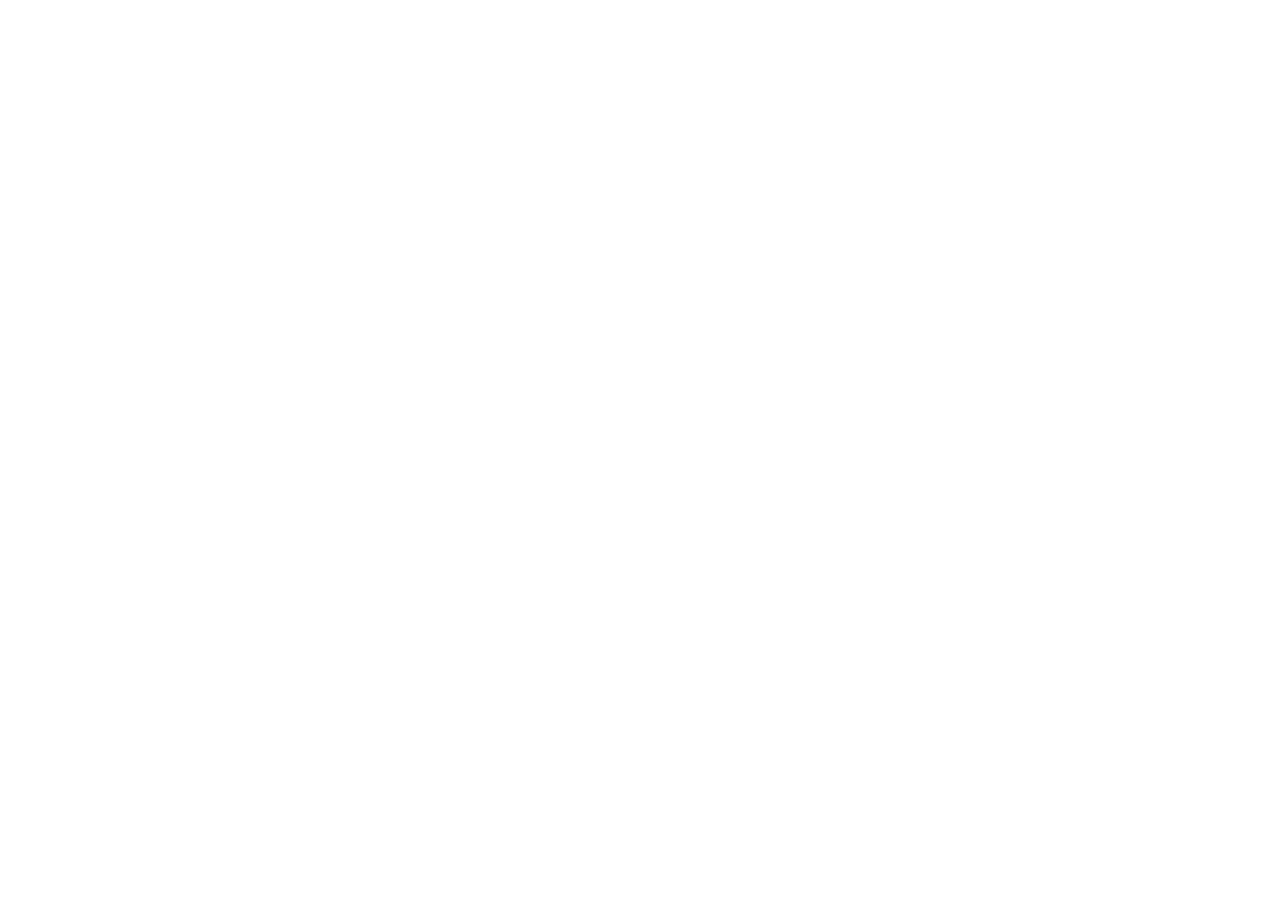
==== index.html @ 1ec08829 "updated raindrop game" ====
<!DOCTYPE html>
<html lang="en">
<head>
    <meta charset="UTF-8">
    <meta name="viewport" content="width=device-width, initial-scale=1.0">
    <meta http-equiv="X-UA-Compatible" content="ie=edge">
    <title>Document</title>
</head>
<body>
    
</body>
</html>
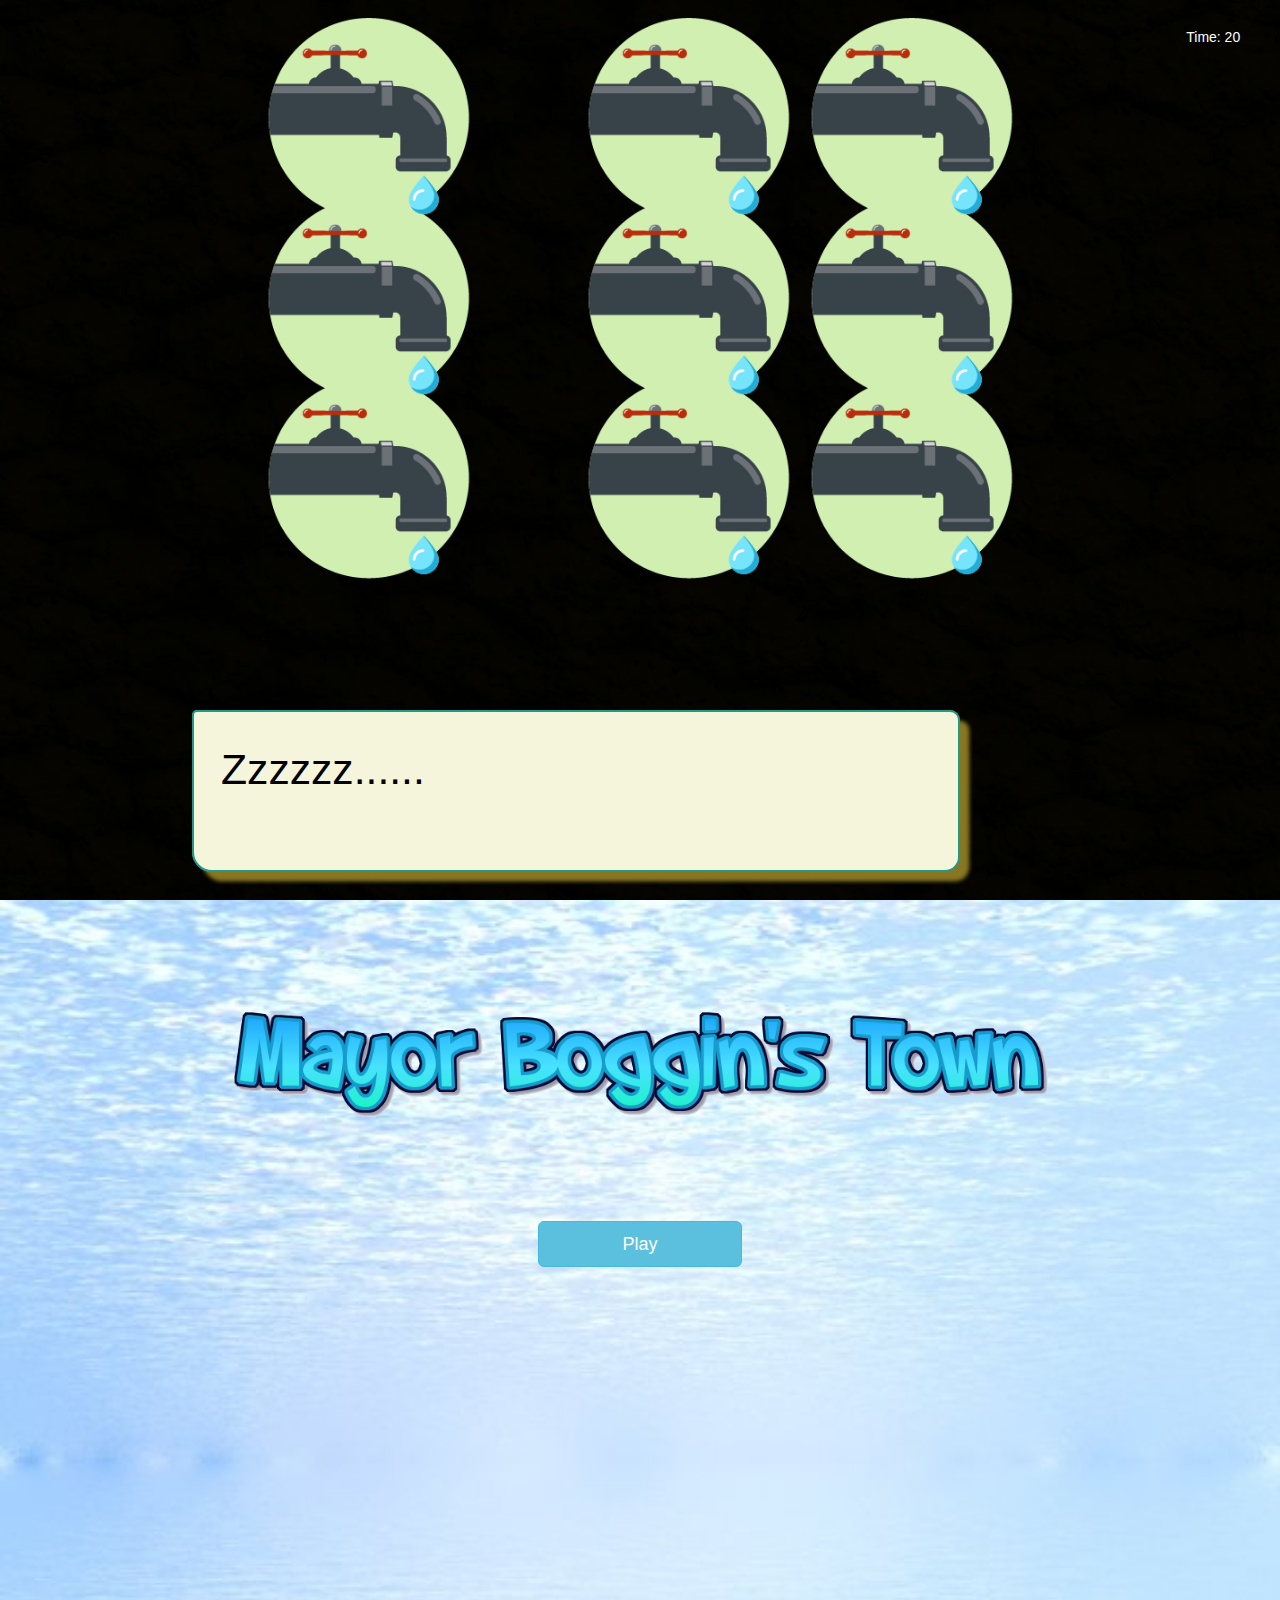
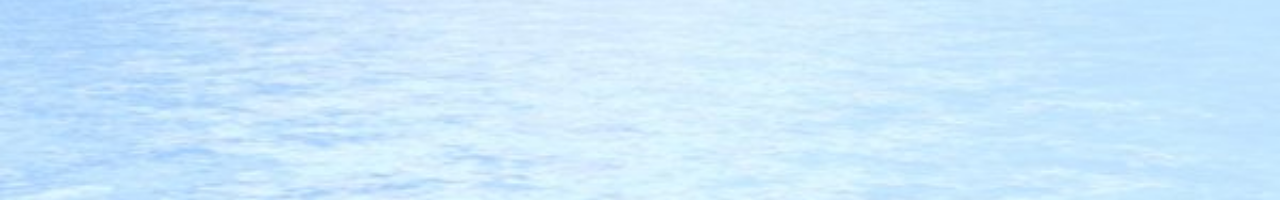
==== commit 49a38248: "Updated to ryans" ====
--- a/index.html
+++ b/index.html
@@ -1,12 +1,72 @@
 <!DOCTYPE html>
-<html lang="en">
+<html>
+
 <head>
-    <meta charset="UTF-8">
-    <meta name="viewport" content="width=device-width, initial-scale=1.0">
-    <meta http-equiv="X-UA-Compatible" content="ie=edge">
-    <title>Document</title>
+    <title>Game</title>
+    <meta charset="utf-8" />
+    <meta name="viewport" content="width=device-width, initial-scale=1.0, maximum-scale=1.0, user-scalable=no" />
+    <meta http-equiv="X-UA-Compatible" content="IE=edge">
+    <link rel="stylesheet" type="text/css" href="./css/index.css" />
+    <script src="https://code.jquery.com/jquery-2.2.4.js" integrity="sha256-iT6Q9iMJYuQiMWNd9lDyBUStIq/8PuOW33aOqmvFpqI=" crossorigin="anonymous"></script>
+    <script src="./js/index.js"></script>
 </head>
+
 <body>
-    
+    <div id = "sliceDIV"></div>
+    <div id = "sliceGame"></div>
+    <div class="modal fade" id="myModal" role="dialog" data-backdrop="static">
+    <link rel="stylesheet" href="https://maxcdn.bootstrapcdn.com/bootstrap/3.3.7/css/bootstrap.min.css">
+    <script src="https://maxcdn.bootstrapcdn.com/bootstrap/3.3.7/js/bootstrap.min.js"></script>
+    <div class="modal-dialog" id="promptBox">
+      <div class="modal-content" id="promptBoxContent">
+        <div class="modal-header">
+          <h4 class="modal-title">Enter your name:</h4>
+        </div>
+        <div class="modal-body" id="promptBoxBody">
+          <input id="userNameInput" type="text">
+            <h7 id="nameBlank"><br/>Name cannot be blank</h7>
+        </div>
+        <div class="modal-footer">
+          <button id = "ok" type="button" class="btn btn-success">Ok</button>
+          <button type="button" class="btn btn-danger" data-dismiss="modal" onclick="nameCancel()">Close</button>
+        </div>
+      </div>
+    </div>
+  </div>
+    <div id='sinkGameWater'></div>
+    <div id="sinkGame">
+        <p id="text2"></p>
+        <p id="timer">Time: 20</p>
+        <img id="tap1" class="tap" src="./images/faucet.png" alt="tap">
+        <img id="tap2" class="tap" src="./images/faucet.png" alt="tap">
+        <img id="tap3" class="tap" src="./images/faucet.png" alt="tap">
+        <img id="tap4" class="tap" src="./images/faucet.png" alt="tap">
+        <img id="tap5" class="tap" src="./images/faucet.png" alt="tap">
+        <img id="tap6" class="tap" src="./images/faucet.png" alt="tap">
+        <img id="tap7" class="tap" src="./images/faucet.png" alt="tap">
+        <img id="tap8" class="tap" src="./images/faucet.png" alt="tap">
+        <img id="tap9" class="tap" src="./images/faucet.png" alt="tap">
+    </div>
+
+    <div id="overlay"></div>
+    <img id="next" class='next' src="./images/next.png" alt="next">
+    <p id="text1">Zzzzzz......</p>
+    <div id='beginningPage'>
+    </div>
+    <div id="divID">
+        <div id="firstDiv">
+            <img src="./images/Title.png" id="title" alt="title">
+            <button id="startButton" type="button" class="btn btn-info btn-lg" data-toggle="modal" data-target="#myModal">Play</button>
+        </div>
+    </div>
+    <div id="raindropDIV">
+        <div id="raindropGame">
+            <img id="nextInGame" class="next" src="./images/next.png" alt="next">
+        </div>
+    </div>
+
+
+
 </body>
+
 </html>--- a/css/index.css
+++ b/css/index.css
@@ -0,0 +1,251 @@
+#divID {
+    background-image: url("../images/Ocean.png");
+    height: 100vh;
+    background-repeat: no-repeat;
+    background-size: cover;
+}
+
+html, body {
+    margin: 0%;
+    max-width: 100%;
+    overflow-x: hidden;
+    overflow-y: hidden;
+    background-color: black; 
+}
+
+# backgroundcolor{
+	position: absolute;
+	background: black;
+	pointer-events: none;
+	opacity: 0;
+	width: 100%;
+	top: 0px;
+	bottom: 4px;
+	z-index: 1;
+}
+
+#title {
+    margin-top: 10%;
+    margin-left: 10%;
+    margin-right: 10%;
+    margin-bottom:10%;
+    width: 80%;
+    position: relative;
+    
+}
+
+#startButton {
+    margin-left: 40%;
+    margin-right: 40%;
+    width: 20%;
+    height: 60%;
+    position: relative;
+    bottom:20%;
+}
+
+#firstDiv{
+    width: 80%;
+    position: absolute;
+    margin-left: 10%;
+    margin-right: 10%;
+}
+
+#overlay {
+	position: absolute;
+	background: black;
+	pointer-events: none;
+	opacity: 0;
+	width: 100%;
+	top: 0px;
+	bottom: 4px;
+	z-index: 99;
+}
+
+#beginningPage {
+    background-image: url("../images/black1.jpeg");
+    height: 100vh;
+    background-repeat: no-repeat;
+    background-size: cover;
+}
+
+.next{
+    cursor: pointer;
+    width:7%;
+    margin-left:90%;
+    position:absolute;
+    bottom: 4%;
+    display: none;
+}
+
+p{
+    padding: 3vh;
+}
+
+#raindropDIV {
+    display: none;
+}
+
+#text1 {
+    background-color:beige;
+    width:60%;
+    height:18vh;
+    margin-right: 15%;
+    margin-left: 15%;
+    position: absolute;
+    bottom: 2%;
+    text-align: justify;
+    border: 2px solid #298;
+    box-shadow: 10px 10px 5px -2px #872;
+    border-radius: 5px 10px 15px 20px;
+    color: black;
+    font-size: 32pt;
+}
+#text2 {
+    background-color:beige;
+    width:60%;
+    height:18vh;
+    margin-right: 15%;
+    margin-left: 15%;
+    position: absolute;
+    bottom: 2%;
+    text-align: justify;
+    border: 2px solid #298;
+    box-shadow: 10px 10px 5px -2px #872;
+    border-radius: 5px 10px 15px 20px;
+    color: black;
+    font-size: 32pt;
+}
+
+#bottomBar {
+    background-image: url("../images/back.png");
+    position: absoulte;
+    bottom: 0;
+    width: 100%;
+    height: 10vh;
+}
+
+
+#raindropGame {
+    background-image: url("../images/back.png");
+    background-repeat: no-repeat;
+    background-size: cover;
+}
+
+
+canvas {
+    border-style: none;
+}
+
+
+
+#sinkGame {
+    background: transparent;
+
+}
+
+#sinkGameWater {
+    background-image: url("../images/Ocean.png");
+    background-repeat: no-repeat;
+    background-size: cover;
+    width:100%;
+    height: 0%;
+    position: absolute;
+    bottom: 0;
+    z-index: -1;
+}
+
+#timer {
+    position: absolute;
+    margin: 0;
+    color: white;
+    right: 1%;
+}
+
+.tap {
+    position: absolute;
+    cursor: pointer;
+    height: 25vh;
+    width: auto;
+}
+
+#tap1 {
+    bottom: 35%;
+    left: 20%;
+}
+
+#tap2 {
+    bottom: 35%;
+    left: 45%;
+}
+
+#tap3 {
+    bottom: 35%;
+    right: 20%;
+}
+
+#tap4 {
+    bottom: 55%;
+    left: 20%;
+}
+
+#tap5 {
+    bottom: 55%;
+    left: 45%;
+}
+#tap6 {
+    bottom: 55%;
+    right: 20%;
+}
+
+#tap7 {
+    bottom: 75%;
+    left: 20%;
+}
+
+#tap8 {
+    bottom: 75%;
+    left: 45%;
+}
+
+#tap9 {
+    bottom: 75%;
+    right: 20%;
+}
+
+#promptBox {
+    top:28%;
+    width: 50%;
+    margin-left: 25%;
+    margin-right: 25%;
+}
+
+#promptBoxContent {
+    background-color: #6699ff;
+}
+
+#promptBoxBody {
+    background-color: white;
+}
+
+#userNameInput {
+    width: 100%;
+}
+
+#nameBlank {
+    color: red;
+    display: none;
+    font-size: 10pt;
+}
+
+#sliceDIV {
+    display: none;
+}
+
+#sliceGame {
+    background-image: url("../images/back.png");
+    background-repeat: no-repeat;
+    background-size: cover;
+}
+
+
+
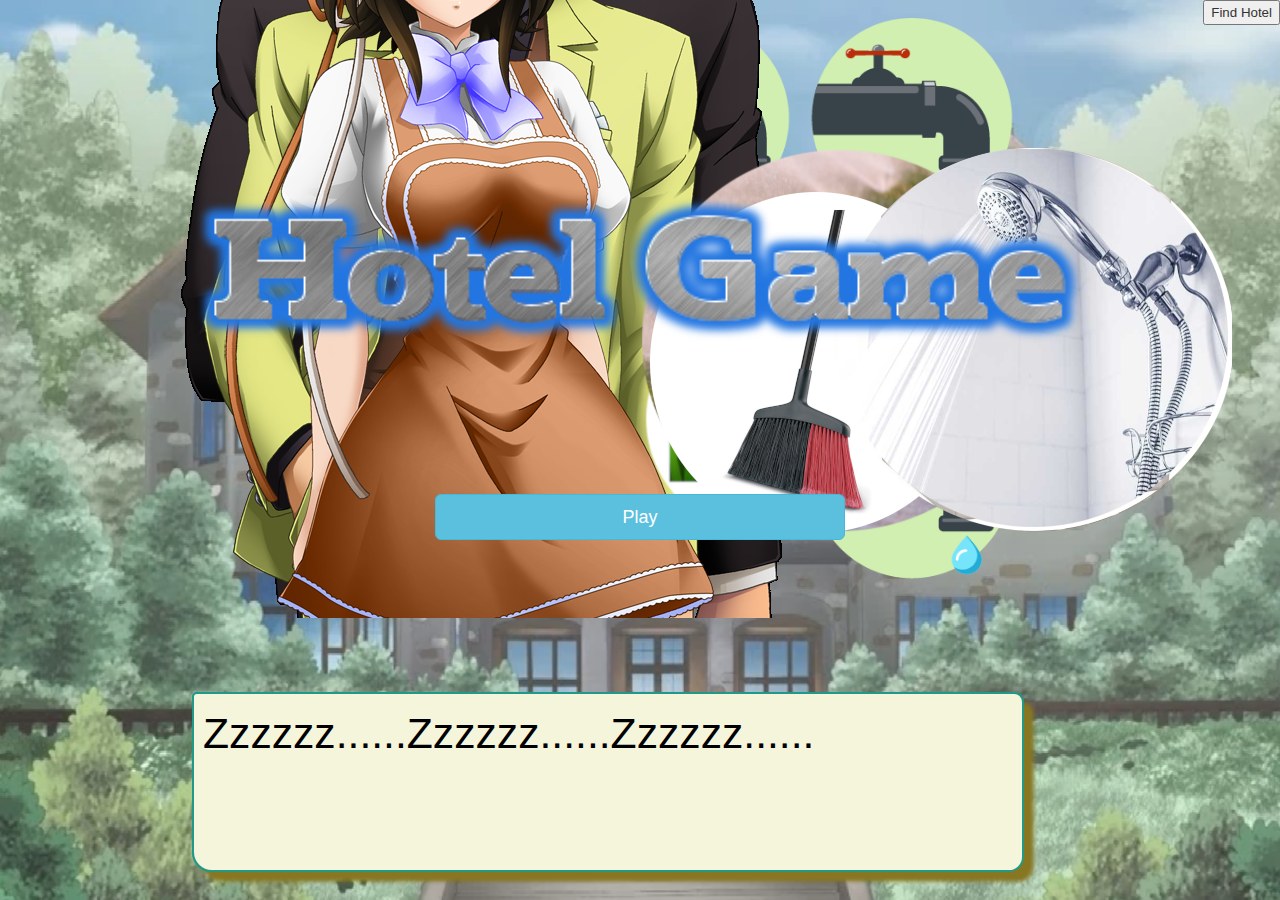
==== commit df6ee91d: "Updated poses" ====
--- a/index.html
+++ b/index.html
@@ -9,6 +9,7 @@
     <link rel="stylesheet" type="text/css" href="./css/index.css" />
     <script src="https://code.jquery.com/jquery-2.2.4.js" integrity="sha256-iT6Q9iMJYuQiMWNd9lDyBUStIq/8PuOW33aOqmvFpqI=" crossorigin="anonymous"></script>
     <script src="./js/index.js"></script>
+    <script type="text/JavaScript" src="https://www.kayak.com/affiliate/widget-v2.js"></script>
 </head>
 
 <body>
@@ -37,27 +38,55 @@
     <div id="sinkGame">
         <p id="text2"></p>
         <p id="timer">Time: 20</p>
-        <img id="tap1" class="tap" src="./images/faucet.png" alt="tap">
-        <img id="tap2" class="tap" src="./images/faucet.png" alt="tap">
-        <img id="tap3" class="tap" src="./images/faucet.png" alt="tap">
-        <img id="tap4" class="tap" src="./images/faucet.png" alt="tap">
-        <img id="tap5" class="tap" src="./images/faucet.png" alt="tap">
-        <img id="tap6" class="tap" src="./images/faucet.png" alt="tap">
-        <img id="tap7" class="tap" src="./images/faucet.png" alt="tap">
-        <img id="tap8" class="tap" src="./images/faucet.png" alt="tap">
-        <img id="tap9" class="tap" src="./images/faucet.png" alt="tap">
+        <img id="tap1" class="tap" src="./images/minigame2/faucet.png" alt="tap">
+        <img id="tap2" class="tap" src="./images/minigame2/faucet.png" alt="tap">
+        <img id="tap3" class="tap" src="./images/minigame2/faucet.png" alt="tap">
+        <img id="tap4" class="tap" src="./images/minigame2/faucet.png" alt="tap">
+        <img id="tap5" class="tap" src="./images/minigame2/faucet.png" alt="tap">
+        <img id="tap6" class="tap" src="./images/minigame2/faucet.png" alt="tap">
+        <img id="tap7" class="tap" src="./images/minigame2/faucet.png" alt="tap">
+        <img id="tap8" class="tap" src="./images/minigame2/faucet.png" alt="tap">
+        <img id="tap9" class="tap" src="./images/minigame2/faucet.png" alt="tap">
     </div>
 
     <div id="overlay"></div>
+    <div id="easterEggOverlay"></div>
     <img id="next" class='next' src="./images/next.png" alt="next">
-    <p id="text1">Zzzzzz......</p>
+    <p id="text1">Zzzzzz......Zzzzzz......Zzzzzz......</p>
+    <img id="richard" class="characterImgCenter" src="./images/characters/richard/richardBlack.png">
+    <img id="tommy" class="characterImgCenter" src="./images/characters/tommy/normalTommy.png">
+    <img id="olivia" class="characterImgCenter" src="./images/characters/chef/chefBlack.png">
+    <img id="richardRight" class="characterImgRight" src="./images/characters/richard/normalRichard.png">
+    <img id="tommyLeft" class="characterImgLeft" src="./images/characters/tommy/normalTommy.png">
+    <img id="lilyRight" class="characterImgRight" src="./images/characters/gardener/normalLily.png">
+    <img id="nozzleIcon" class="icons" src="./images/icons/hose.png">
+    <img id="grassIcon" class="icons" src="./images/icons/grass.png">
+    <img id="springIcon" class="icons" src="./images/icons/sprinkler.png">
+    <img id="broomIcon" class="icons" src="./images/icons/broom.png">
+    <img id="rinseIcon" class="icons2" src="./images/icons/rinsing.png">
+    <img id="defrostingIcon" class="icons2" src="./images/icons/defrosting.png">
+    <img id="dishwasherIcon" class="icons2" src="./images/icons/dishwasher.png">
+    <img id="washingIcon" class="icons2" src="./images/icons/washing.png">
+    <img id="showerIcon" class="icons2" src="./images/icons/shower.png">
     <div id='beginningPage'>
     </div>
     <div id="divID">
+        <link rel="stylesheet" href="https://maxcdn.bootstrapcdn.com/bootstrap/3.3.7/css/bootstrap.min.css">
         <div id="firstDiv">
+
             <img src="./images/Title.png" id="title" alt="title">
             <button id="startButton" type="button" class="btn btn-info btn-lg" data-toggle="modal" data-target="#myModal">Play</button>
+            <div id="widgetContainer" style="width: 500px; height: 500px;">
+                <script>                    
+                    var containerElem = document.getElementById("widgetContainer");
+                    KAYAK.embed({
+                    container: containerElem,
+                    /* more options */
+                    });
+                </script>
+            </div>
         </div>
+        <button id="kayakButton" type="button" value="Toggle Blind">Find Hotel</button>
     </div>
     <div id="raindropDIV">
         <div id="raindropGame">
--- a/css/index.css
+++ b/css/index.css
@@ -1,8 +1,8 @@
 #divID {
-    background-image: url("../images/Ocean.png");
+    background-image: url("../images/background/hotel.png");
     height: 100vh;
     background-repeat: no-repeat;
-    background-size: cover;
+    background-size: 100% 100%;
 }
 
 html, body {
@@ -11,6 +11,13 @@
     overflow-x: hidden;
     overflow-y: hidden;
     background-color: black; 
+    -webkit-touch-callout: none; /* iOS Safari */
+    -webkit-user-select: none; /* Safari */
+    -khtml-user-select: none; /* Konqueror HTML */
+    -moz-user-select: none; /* Firefox */
+    -ms-user-select: none; /* Internet Explorer/Edge */
+    user-select: none; /* Non-prefixed version, currently
+                                 supported by Chrome and Opera */
 }
 
 # backgroundcolor{
@@ -25,45 +32,56 @@
 }
 
 #title {
-    margin-top: 10%;
+    margin-left: 5%;
+    margin-right: 5%;
+    top: 20%;
+    width: 90%;
+    position: absolute;
+}
+
+#startButton {
+    margin-left: 30%;
+    margin-right: 30%;
+    width:40%;
+    position: absolute;
+    bottom: 40%;
+}
+
+#firstDiv{
+    width: 80%;
+    position: absolute;
     margin-left: 10%;
     margin-right: 10%;
-    margin-bottom:10%;
-    width: 80%;
-    position: relative;
-    
-}
-
-#startButton {
-    margin-left: 40%;
-    margin-right: 40%;
-    width: 20%;
-    height: 60%;
-    position: relative;
-    bottom:20%;
-}
-
-#firstDiv{
-    width: 80%;
-    position: absolute;
-    margin-left: 10%;
-    margin-right: 10%;
+    height: 100vh;
 }
 
 #overlay {
 	position: absolute;
-	background: black;
+	background-image: url("../images/background/black.jpeg");
 	pointer-events: none;
 	opacity: 0;
 	width: 100%;
+  height: 100%;
 	top: 0px;
 	bottom: 4px;
 	z-index: 99;
 }
 
+#easterEggOverlay {
+  position: absolute;
+	background-image: url("../images/background/easterEgg.png");
+	pointer-events: none;
+	opacity: 0;
+	width: 100%;
+  height: 100%;
+	top: 0px;
+	bottom: 4px;
+	z-index: 99;
+  background-size: 100% 100%;
+}
+
 #beginningPage {
-    background-image: url("../images/black1.jpeg");
-    height: 100vh;
+    background-image: url("../images/background/black.jpeg");
     background-repeat: no-repeat;
     background-size: cover;
 }
@@ -78,7 +96,7 @@
 }
 
 p{
-    padding: 3vh;
+    padding: 1vh;
 }
 
 #raindropDIV {
@@ -87,8 +105,24 @@
 
 #text1 {
     background-color:beige;
-    width:60%;
-    height:18vh;
+    width:65%;
+    height:20vh;
+    margin-right: 15%;
+    margin-left: 15%;
+    position: absolute;
+    bottom: 2%;
+    text-align:left;
+    border: 2px solid #298;
+    box-shadow: 10px 10px 5px -2px #872;
+    border-radius: 5px 10px 15px 20px;
+    color: black;
+    font-size: 32pt;
+}
+
+#text2 {
+    background-color:beige;
+    width:65%;
+    height:20vh;
     margin-right: 15%;
     margin-left: 15%;
     position: absolute;
@@ -100,35 +134,12 @@
     color: black;
     font-size: 32pt;
 }
-#text2 {
-    background-color:beige;
-    width:60%;
-    height:18vh;
-    margin-right: 15%;
-    margin-left: 15%;
-    position: absolute;
-    bottom: 2%;
-    text-align: justify;
-    border: 2px solid #298;
-    box-shadow: 10px 10px 5px -2px #872;
-    border-radius: 5px 10px 15px 20px;
-    color: black;
-    font-size: 32pt;
-}
-
-#bottomBar {
-    background-image: url("../images/back.png");
-    position: absoulte;
-    bottom: 0;
-    width: 100%;
-    height: 10vh;
-}
-
 
 #raindropGame {
-    background-image: url("../images/back.png");
-    background-repeat: no-repeat;
-    background-size: cover;
+    background-image: url("../images/minigame1/back.png");
+    background-repeat: no-repeat;
+    background-size: cover;
+    
 }
 
 
@@ -144,7 +155,7 @@
 }
 
 #sinkGameWater {
-    background-image: url("../images/Ocean.png");
+    background-image: url("../images/minigame2/Ocean.png");
     background-repeat: no-repeat;
     background-size: cover;
     width:100%;
@@ -247,5 +258,39 @@
     background-size: cover;
 }
 
-
-
+.characterImgCenter{
+    position: absolute;
+    bottom: 31.3%;
+    margin: 0;
+}
+
+.characterImgLeft{
+    position: absolute;
+    bottom: 31.3%;
+    margin: 0;
+}
+
+.characterImgRight{
+    position: absolute;
+    bottom: 31.3%;
+    margin: 0;
+}
+
+.icons{
+    position:absolute;
+    left:50%;
+    bottom:40%;
+}
+
+.icons2{
+    position:absolute;
+    left:65%;
+    bottom:40%;
+}
+
+#kayakButton{
+    position:absolute;
+    right: 0;
+    font-size: 10pt;
+}
+
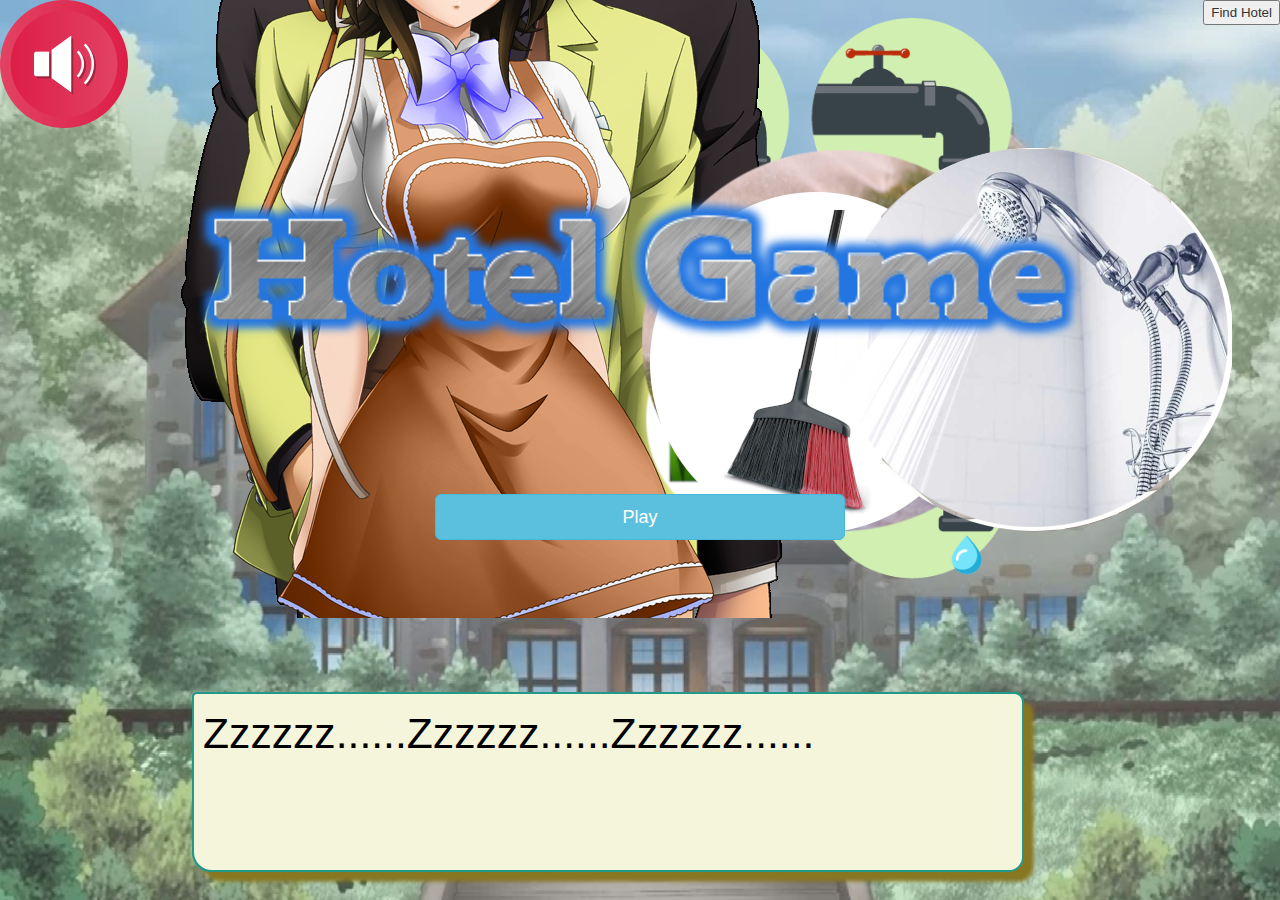
==== commit d9949ee3: "recent update" ====
--- a/index.html
+++ b/index.html
@@ -51,7 +51,7 @@
 
     <div id="overlay"></div>
     <div id="easterEggOverlay"></div>
-    <img id="next" class='next' src="./images/next.png" alt="next">
+    <img id="next" class='next' src="./images/icons/next.png" alt="next">
     <p id="text1">Zzzzzz......Zzzzzz......Zzzzzz......</p>
     <img id="richard" class="characterImgCenter" src="./images/characters/richard/richardBlack.png">
     <img id="tommy" class="characterImgCenter" src="./images/characters/tommy/normalTommy.png">
@@ -93,6 +93,8 @@
             <img id="nextInGame" class="next" src="./images/next.png" alt="next">
         </div>
     </div>
+    
+    <img src="./images/icons/sound.png" id="sound" class="manageSound">
 
 
 
--- a/css/index.css
+++ b/css/index.css
@@ -20,7 +20,7 @@
                                  supported by Chrome and Opera */
 }
 
-# backgroundcolor{
+#backgroundcolor{
 	position: absolute;
 	background: black;
 	pointer-events: none;
@@ -294,3 +294,9 @@
     font-size: 10pt;
 }
 
+#sound {
+    position: absolute;
+    left: 0;
+    top: 0;
+    width: 10%;
+}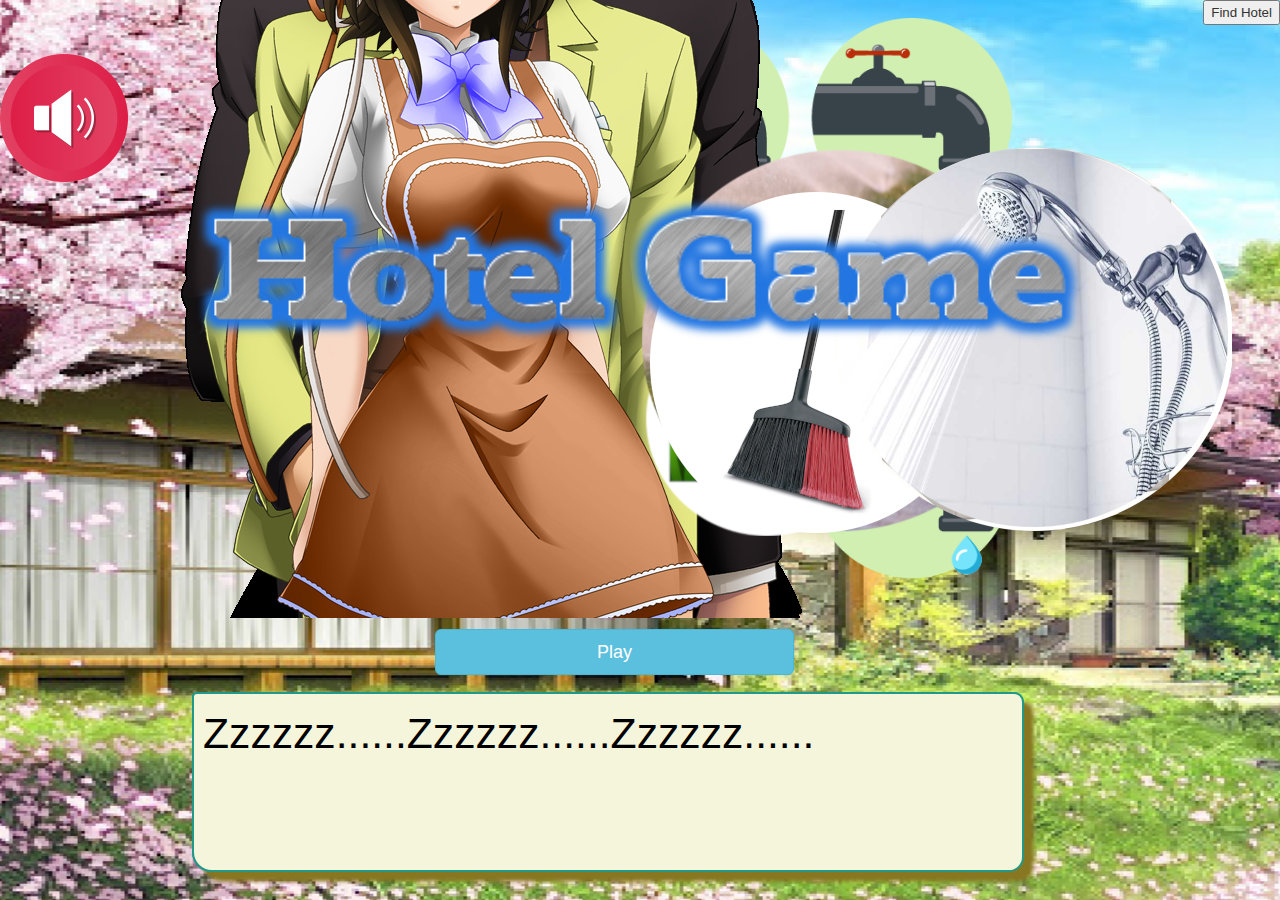
==== commit da709904: "recent update" ====
--- a/index.html
+++ b/index.html
@@ -9,7 +9,7 @@
     <link rel="stylesheet" type="text/css" href="./css/index.css" />
     <script src="https://code.jquery.com/jquery-2.2.4.js" integrity="sha256-iT6Q9iMJYuQiMWNd9lDyBUStIq/8PuOW33aOqmvFpqI=" crossorigin="anonymous"></script>
     <script src="./js/index.js"></script>
-    <script type="text/JavaScript" src="https://www.kayak.com/affiliate/widget-v2.js"></script>
+    
 </head>
 
 <body>
@@ -71,19 +71,13 @@
     <div id='beginningPage'>
     </div>
     <div id="divID">
+        <script type="text/JavaScript" src="https://www.kayak.com/affiliate/widget-v2.js"></script>
         <link rel="stylesheet" href="https://maxcdn.bootstrapcdn.com/bootstrap/3.3.7/css/bootstrap.min.css">
         <div id="firstDiv">
-
             <img src="./images/Title.png" id="title" alt="title">
             <button id="startButton" type="button" class="btn btn-info btn-lg" data-toggle="modal" data-target="#myModal">Play</button>
             <div id="widgetContainer" style="width: 500px; height: 500px;">
-                <script>                    
-                    var containerElem = document.getElementById("widgetContainer");
-                    KAYAK.embed({
-                    container: containerElem,
-                    /* more options */
-                    });
-                </script>
+                <script src="./js/kayak.js"></script>
             </div>
         </div>
         <button id="kayakButton" type="button" value="Toggle Blind">Find Hotel</button>
--- a/css/index.css
+++ b/css/index.css
@@ -16,13 +16,14 @@
     -khtml-user-select: none; /* Konqueror HTML */
     -moz-user-select: none; /* Firefox */
     -ms-user-select: none; /* Internet Explorer/Edge */
+    -webkit-tap-highlight-color: transparent;
     user-select: none; /* Non-prefixed version, currently
                                  supported by Chrome and Opera */
 }
 
 #backgroundcolor{
 	position: absolute;
-	background: black;
+	background-image: url("../images/background/black.jpeg");
 	pointer-events: none;
 	opacity: 0;
 	width: 100%;
@@ -42,9 +43,9 @@
 #startButton {
     margin-left: 30%;
     margin-right: 30%;
-    width:40%;
-    position: absolute;
-    bottom: 40%;
+    width:35%;
+    position: absolute;
+    bottom: 25%;
 }
 
 #firstDiv{
@@ -253,9 +254,10 @@
 }
 
 #sliceGame {
-    background-image: url("../images/back.png");
+    background-image: url("../images/background/back.png");
     background-repeat: no-repeat;
     background-size: cover;
+    background-size: 100% 100%;
 }
 
 .characterImgCenter{
@@ -297,6 +299,5 @@
 #sound {
     position: absolute;
     left: 0;
-    top: 0;
-    width: 10%;
+    top: 6%;
 }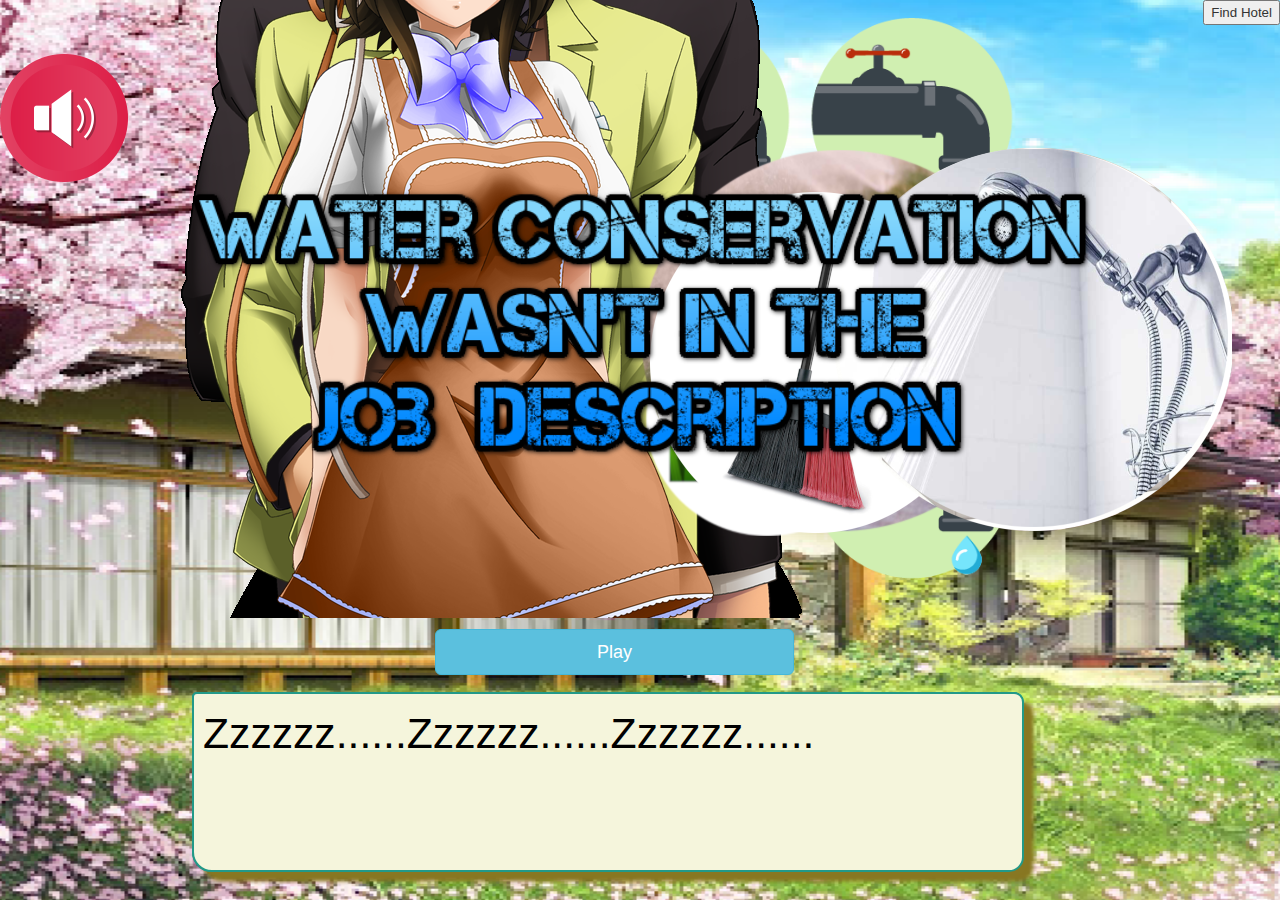
==== commit d2d1dc52: "Final update" ====
--- a/index.html
+++ b/index.html
@@ -2,10 +2,11 @@
 <html>
 
 <head>
-    <title>Game</title>
+    <title>Water Conservation Wasn't in the Job Description</title>
     <meta charset="utf-8" />
     <meta name="viewport" content="width=device-width, initial-scale=1.0, maximum-scale=1.0, user-scalable=no" />
     <meta http-equiv="X-UA-Compatible" content="IE=edge">
+    <meta http-equiv="ScreenOrientation" content="autoRotate:disabled">
     <link rel="stylesheet" type="text/css" href="./css/index.css" />
     <script src="https://code.jquery.com/jquery-2.2.4.js" integrity="sha256-iT6Q9iMJYuQiMWNd9lDyBUStIq/8PuOW33aOqmvFpqI=" crossorigin="anonymous"></script>
     <script src="./js/index.js"></script>
@@ -13,6 +14,7 @@
 </head>
 
 <body>
+    <div id = "changeOrientation"><h1>Please change the orientation.</h1></div>
     <div id = "sliceDIV"></div>
     <div id = "sliceGame"></div>
     <div class="modal fade" id="myModal" role="dialog" data-backdrop="static">
--- a/css/index.css
+++ b/css/index.css
@@ -1,3 +1,17 @@
+#changeOrientation {
+    background-color: black;
+    text-decoration-color: white;
+    height: 100vh;
+    width: 100%;
+    position: absolute;
+    z-index: 99;
+    display: none;
+}
+
+h1 {
+    text-decoration-color: white;
+}
+ 
 #divID {
     background-image: url("../images/background/hotel.png");
     height: 100vh;
